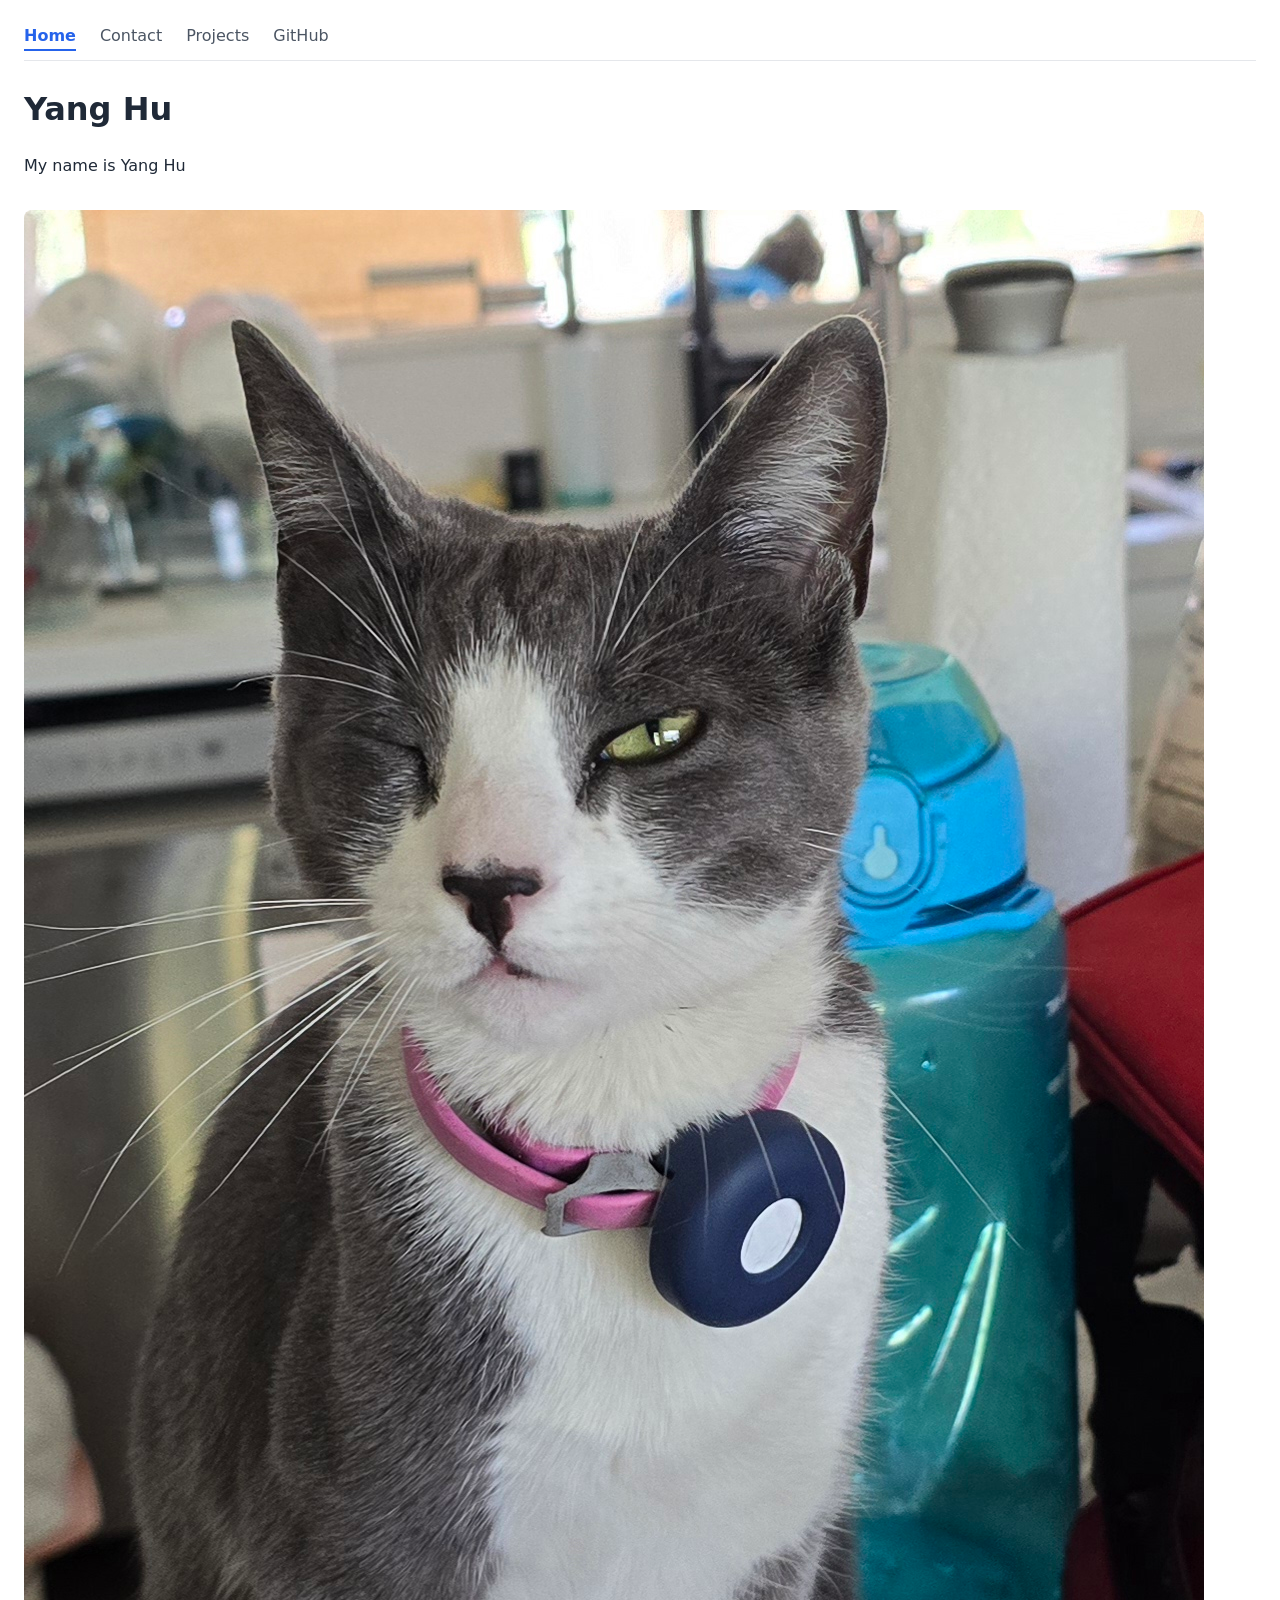
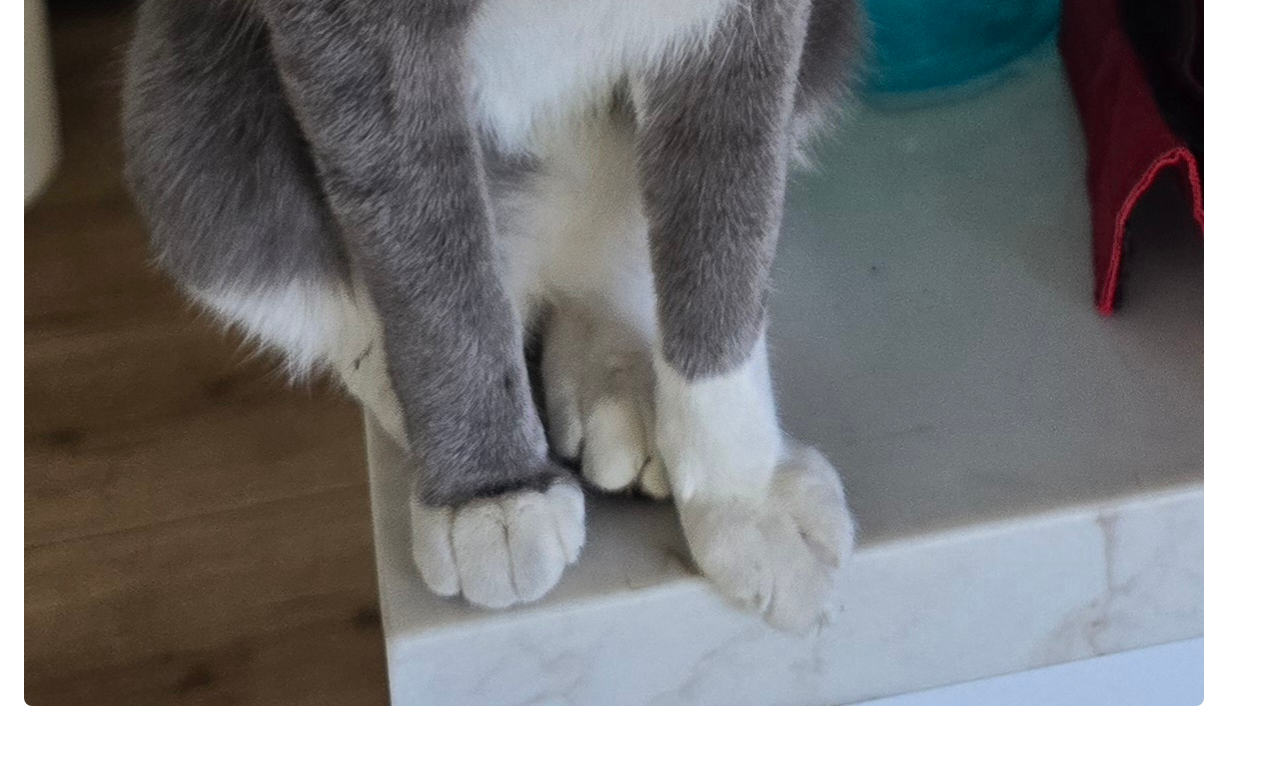
==== index.html @ 9861946e "Update paragraph content in index.html" ====
<!DOCTYPE html>
<html lang="en">
<head>
    <meta charset="UTF-8">
    <meta name="viewport" content="width=device-width, initial-scale=1.0">
    <title>Yang Hu: Personal site and portfolio</title>
    <link rel="stylesheet" href="style.css" type="text/css">
</head>
<body>
    <header>
        <nav class="navbar">
        <ul class="nav-links">
            <li><a href="index.html" class="active">Home</a></li>
            <li><a href="contact/index.html">Contact</a></li>
            <li><a href="projects/index.html">Projects</a></li>
            <li><a href="https://github.com/yhu67852" target="_blank" rel="noreferrer noopener">GitHub</a></li>
        </ul>
    </nav>
    </header>
    <main>
        <h1>Yang Hu</h1>
        <p>My name is Yang Hu</p>
        <img src="images/cat.jpg" alt="Cat winking">
    </main>
</body>
</html>
---- style.css ----
/* Base styles */
body {
  font: 100%/1.5 system-ui;
  margin: 0;
  padding: 0 1.5rem 3rem 1.5rem;
  color: #1f2937;
}

/* Navbar */
nav.navbar {
  margin: 1.5rem 0;
  border-bottom: 1px solid #e5e7eb;
  padding-bottom: 0.75rem;
}

ul.nav-links {
  display: flex;
  gap: 1.5rem;
  list-style: none;
  padding: 0;
  margin: 0;
}

.nav-links a {
  text-decoration: none;
  color: #4b5563;
  font-weight: 500;
  padding: 0.25rem 0;
}

.nav-links a:hover {
  color: #111827;
}

.nav-links a.active {
  color: #2563eb;
  border-bottom: 2px solid #2563eb;
  font-weight: 600;
}

/* Contact Form */
form {
  display: flex;
  flex-direction: column;
  gap: 1.25rem;
  max-width: 480px;
  margin-top: 1.5rem;
}

label {
  display: flex;
  flex-direction: column;
  gap: 0.35rem;
  font-weight: 500;
}

input, textarea {
  font: inherit;
  padding: 0.5rem 0.75rem;
  border: 1px solid #cbd5e1;
  border-radius: 6px;
}

button {
  font: inherit;
  font-weight: 600;
  align-self: flex-start;
  padding: 0.6rem 1.5rem;
  background-color: #2563eb;
  color: white;
  border: none;
  border-radius: 6px;
  cursor: pointer;
}

button:hover {
  background-color: #1d4ed8;
}

/* Resume and Content Sections */
section {
  margin-top: 2rem;
}

section h2 {
  border-bottom: 1.5px solid #e2e8f0;
  padding-bottom: 0.35rem;
  margin-bottom: 1rem;
}

article {
  margin-bottom: 1.25rem;
}

article header h3 {
  margin: 0;
  font-size: 1.15rem;
}

article header p {
  margin: 0.15rem 0 0.5rem 0;
  color: #64748b;
  font-size: 0.95rem;
}

/* Images */
main img {
  max-width: 100%;
  height: auto;
  border-radius: 8px;
  margin-top: 1rem;
}
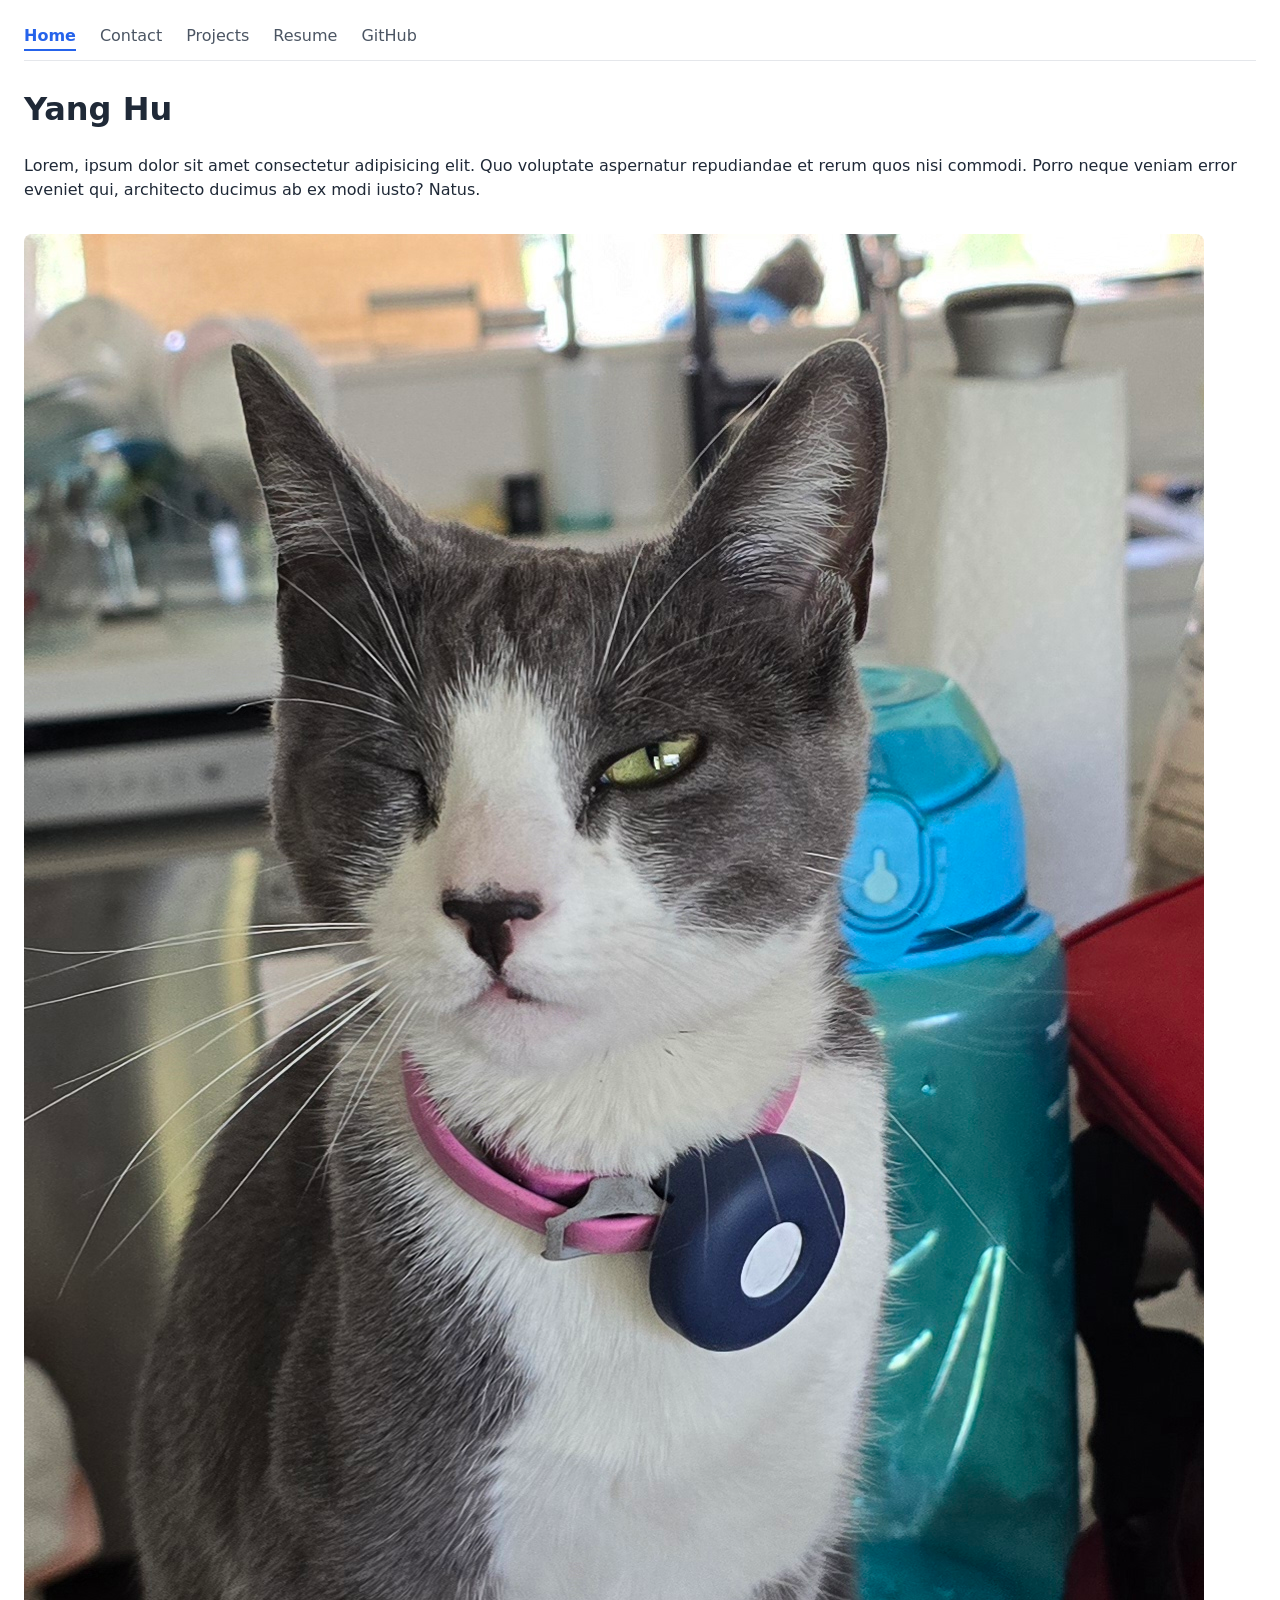
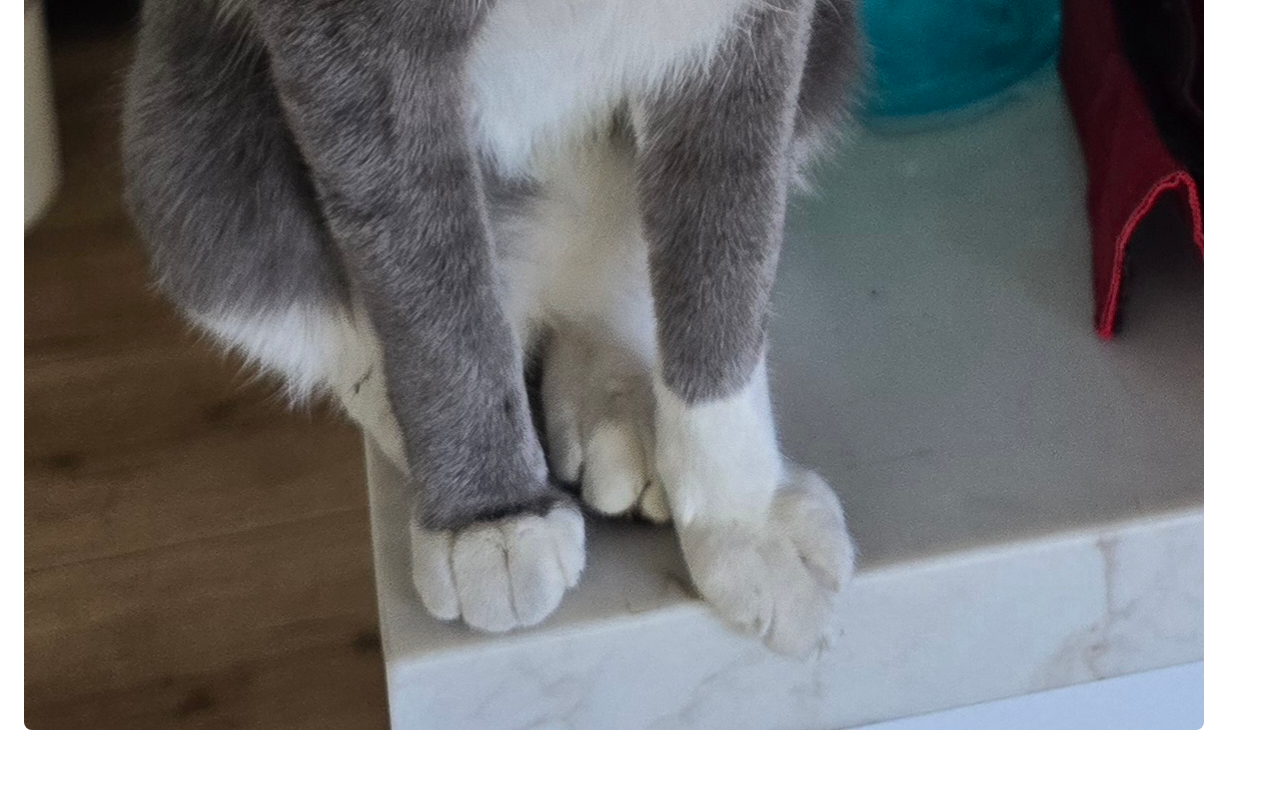
==== commit 7dc4968c: "added nav bar link to resume on home page" ====
--- a/index.html
+++ b/index.html
@@ -13,14 +13,15 @@
             <li><a href="index.html" class="active">Home</a></li>
             <li><a href="contact/index.html">Contact</a></li>
             <li><a href="projects/index.html">Projects</a></li>
+            <li><a href="resume/index.html">Resume</a></li>
             <li><a href="https://github.com/yhu67852" target="_blank" rel="noreferrer noopener">GitHub</a></li>
         </ul>
     </nav>
     </header>
     <main>
         <h1>Yang Hu</h1>
-        <p>My name is Yang Hu</p>
+        <p>Lorem, ipsum dolor sit amet consectetur adipisicing elit. Quo voluptate aspernatur repudiandae et rerum quos nisi commodi. Porro neque veniam error eveniet qui, architecto ducimus ab ex modi iusto? Natus.</p>
         <img src="images/cat.jpg" alt="Cat winking">
     </main>
 </body>
-</html>
+</html>
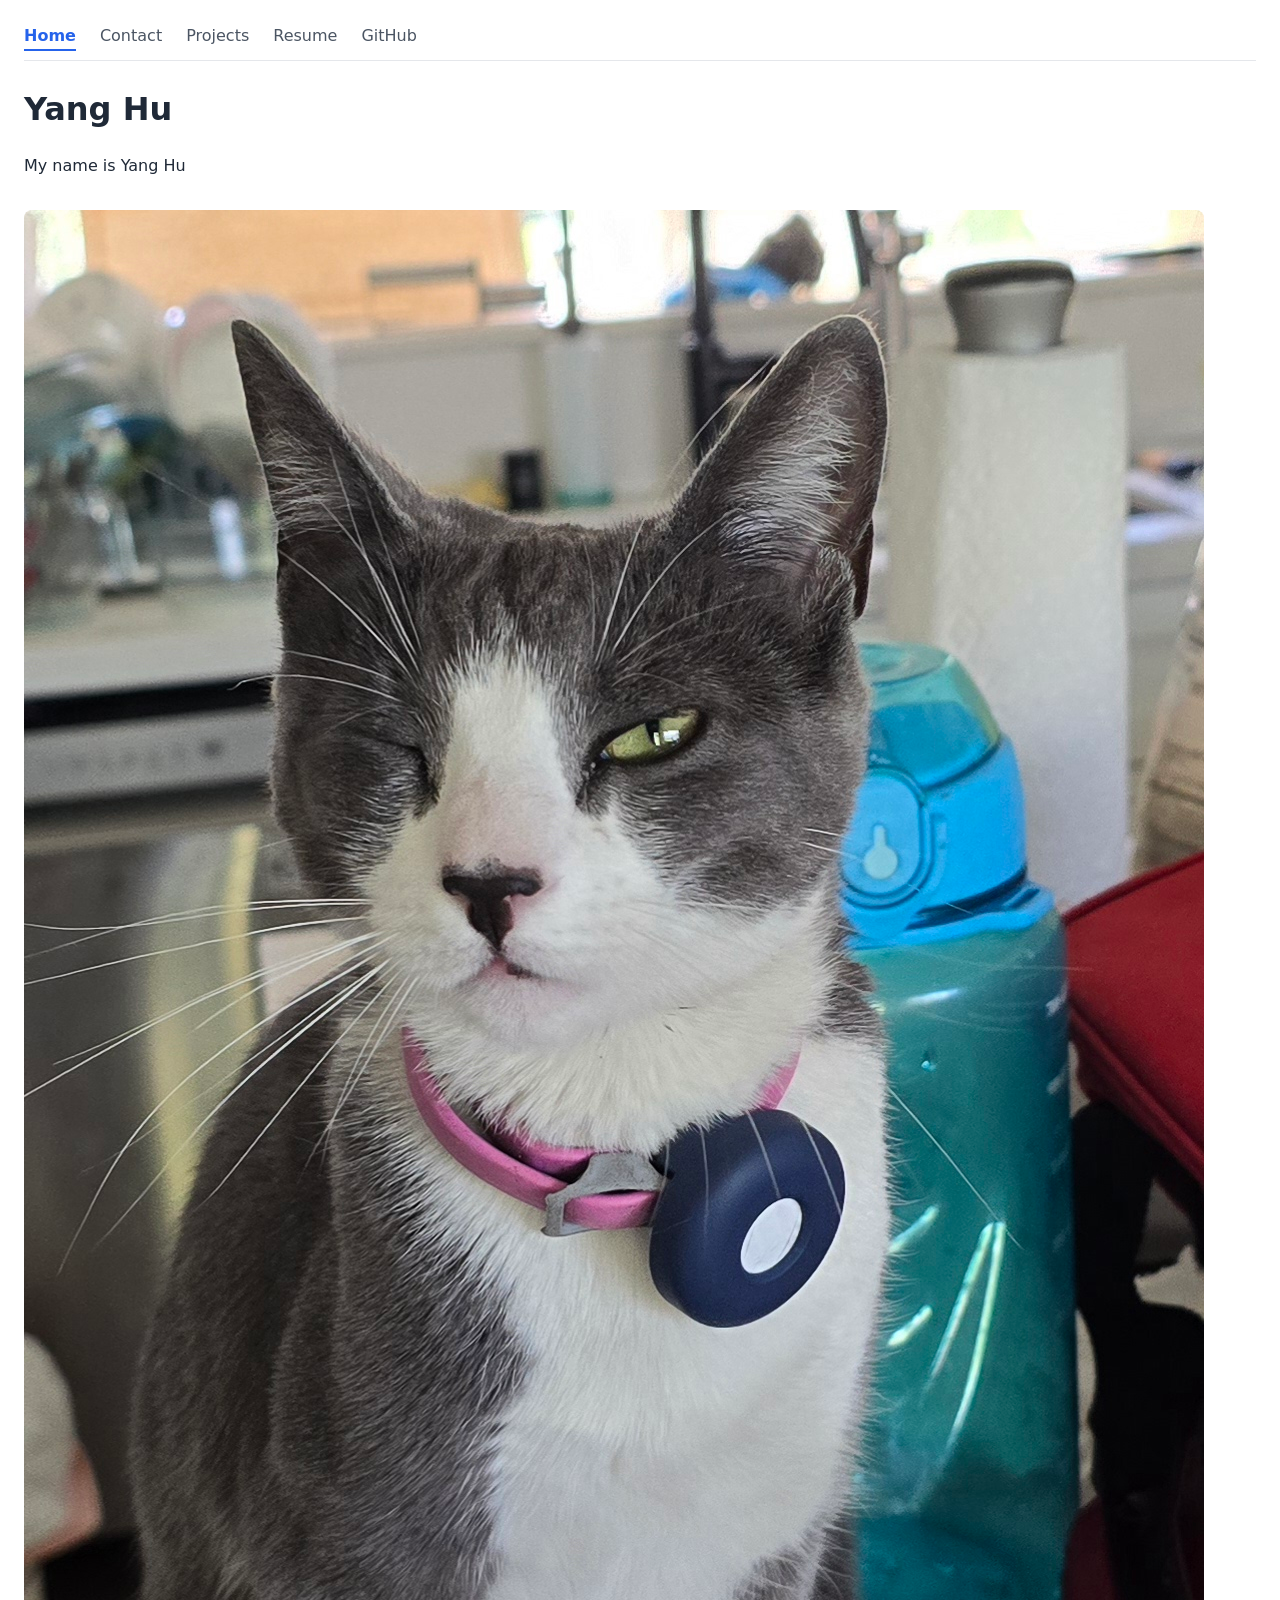
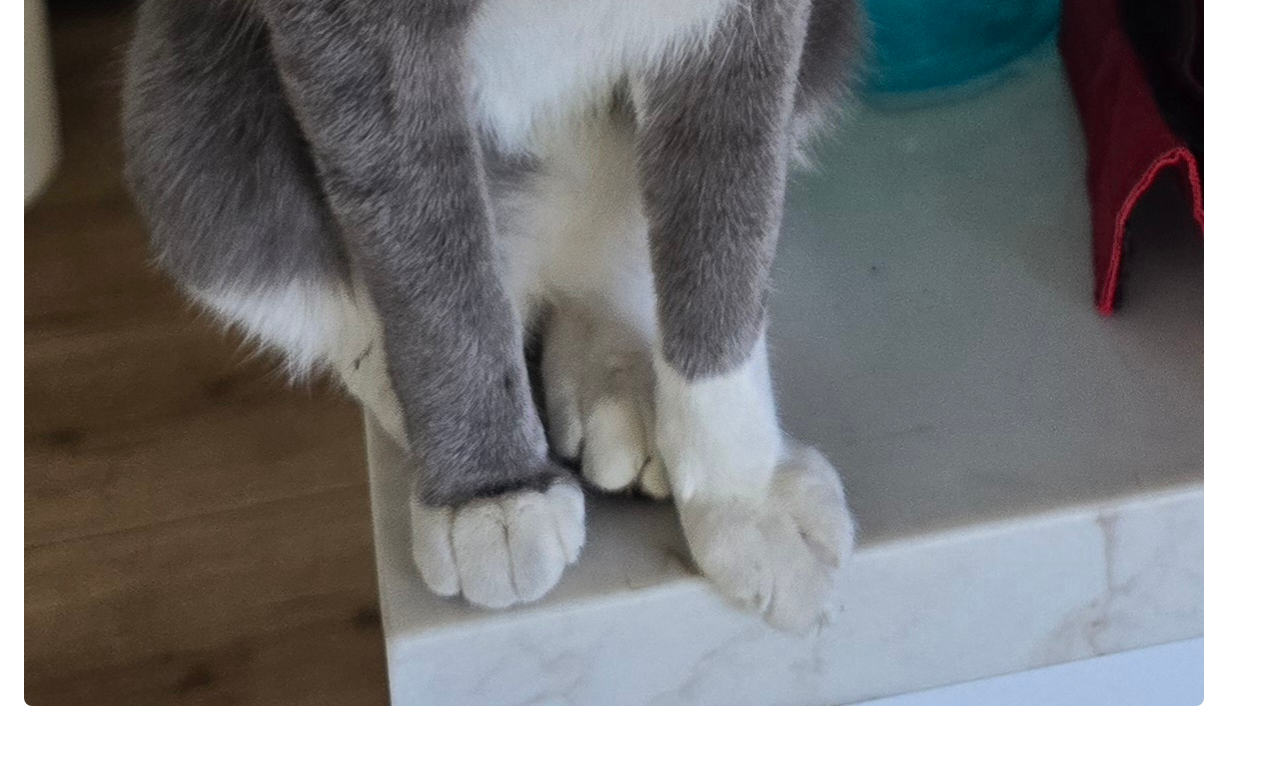
==== commit 481e5a5b: "Merge branch 'main' of https://github.com/yhu67852/portfolio" ====
--- a/index.html
+++ b/index.html
@@ -20,8 +20,8 @@
     </header>
     <main>
         <h1>Yang Hu</h1>
-        <p>Lorem, ipsum dolor sit amet consectetur adipisicing elit. Quo voluptate aspernatur repudiandae et rerum quos nisi commodi. Porro neque veniam error eveniet qui, architecto ducimus ab ex modi iusto? Natus.</p>
+        <p>My name is Yang Hu</p>
         <img src="images/cat.jpg" alt="Cat winking">
     </main>
 </body>
-</html>+</html>
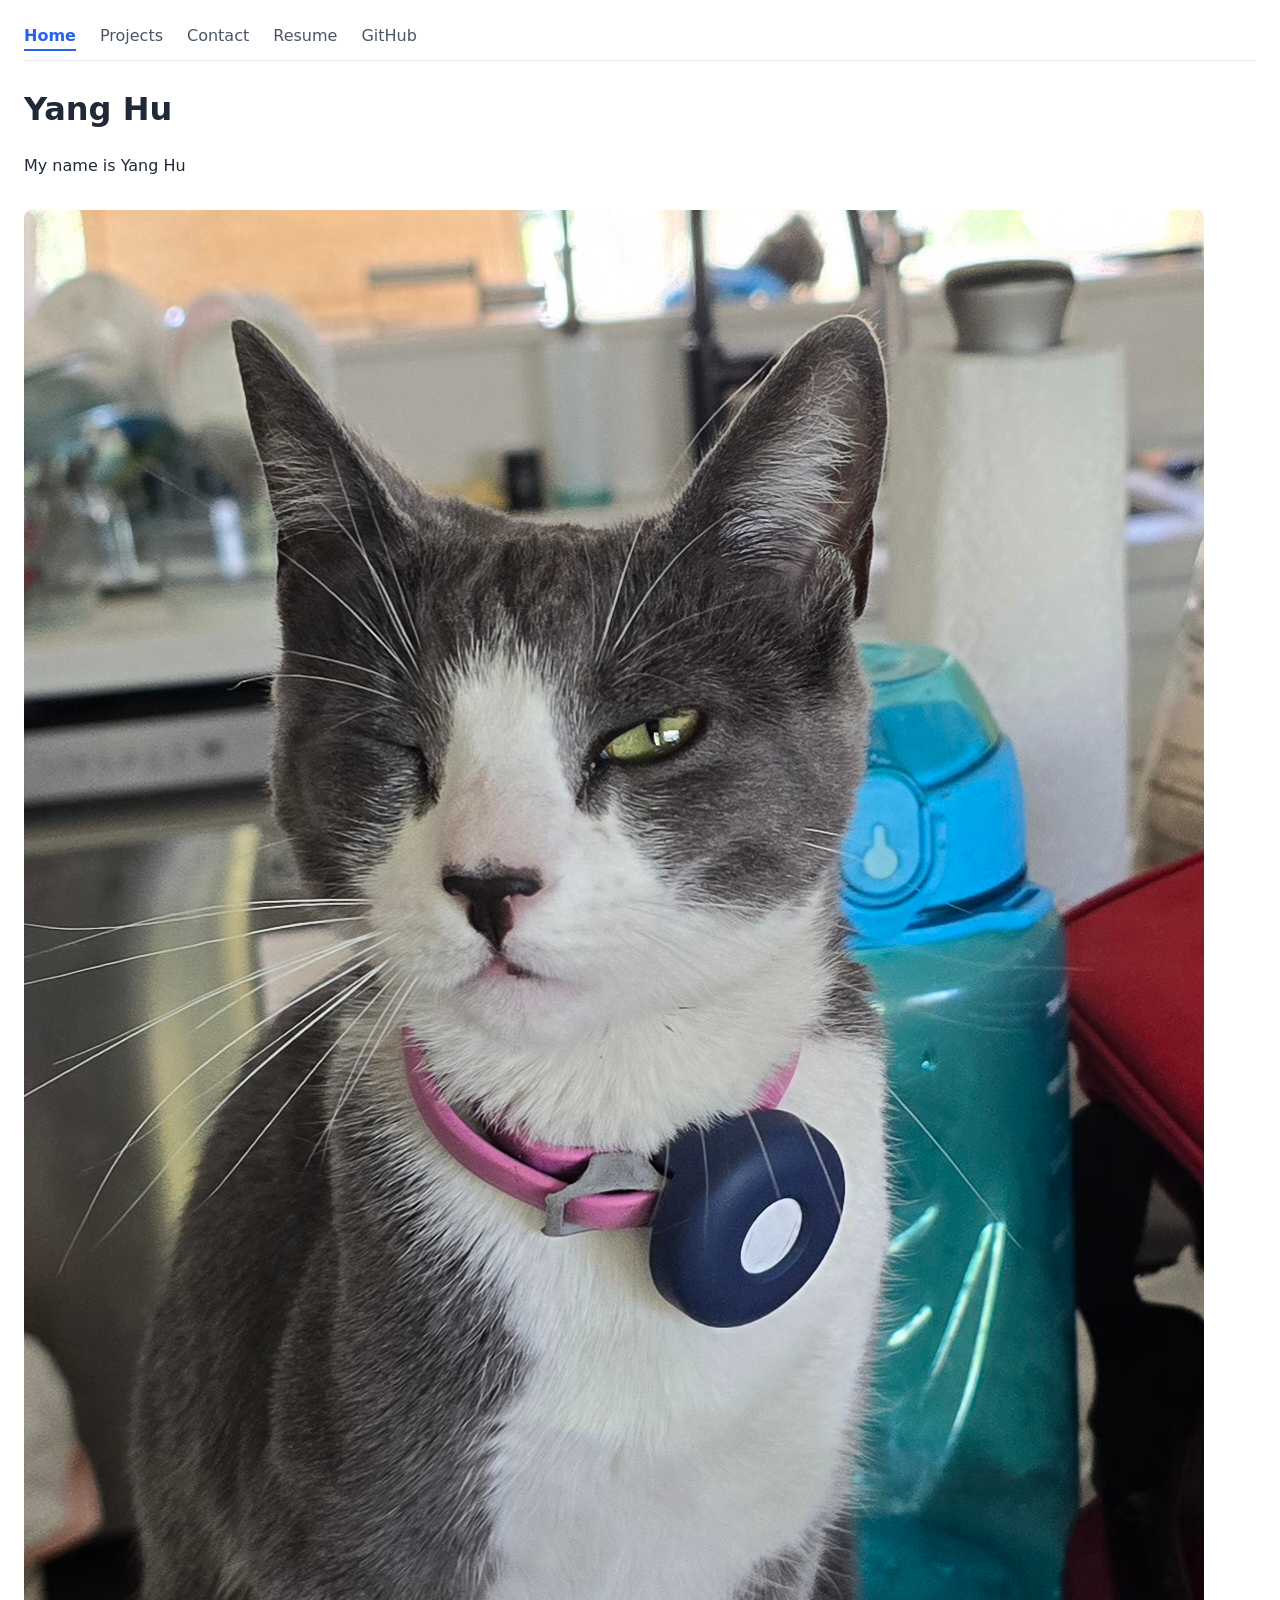
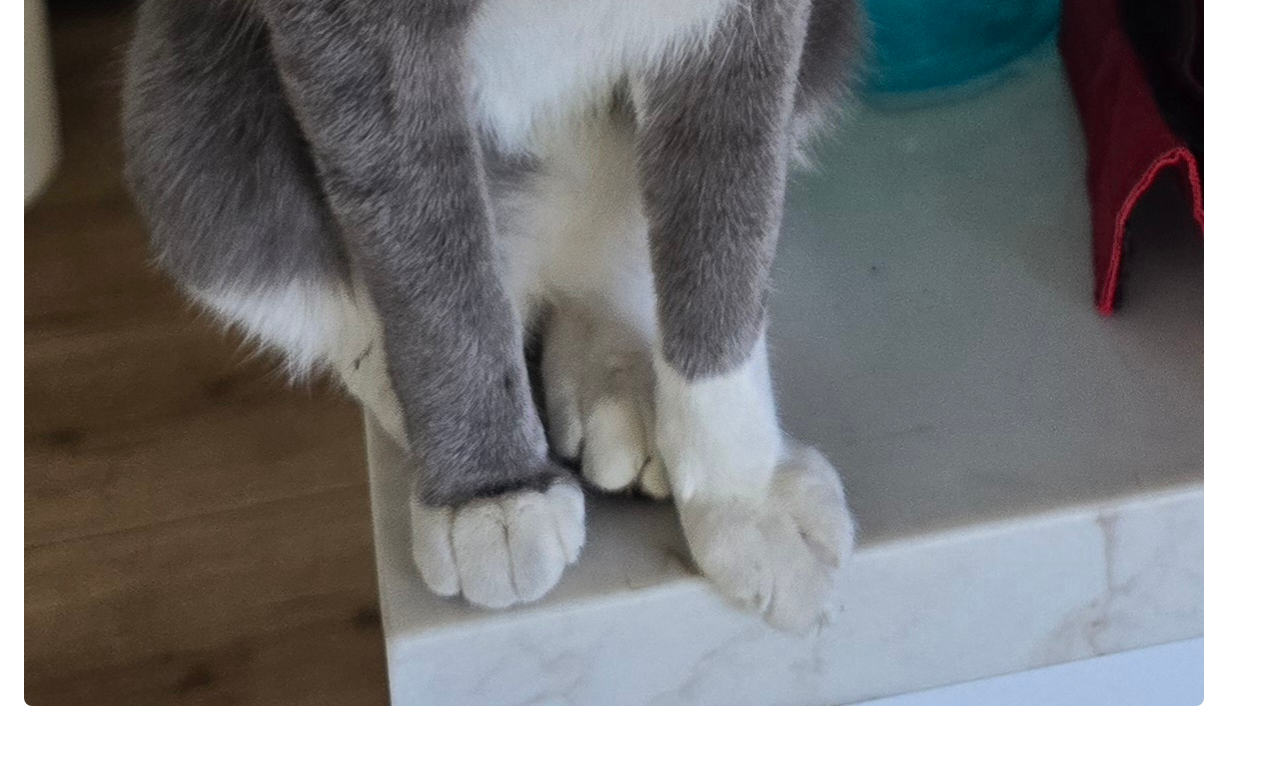
==== commit 64bfc408: "reordered nav bar on home page" ====
--- a/index.html
+++ b/index.html
@@ -11,8 +11,8 @@
         <nav class="navbar">
         <ul class="nav-links">
             <li><a href="index.html" class="active">Home</a></li>
+            <li><a href="projects/index.html">Projects</a></li>
             <li><a href="contact/index.html">Contact</a></li>
-            <li><a href="projects/index.html">Projects</a></li>
             <li><a href="resume/index.html">Resume</a></li>
             <li><a href="https://github.com/yhu67852" target="_blank" rel="noreferrer noopener">GitHub</a></li>
         </ul>
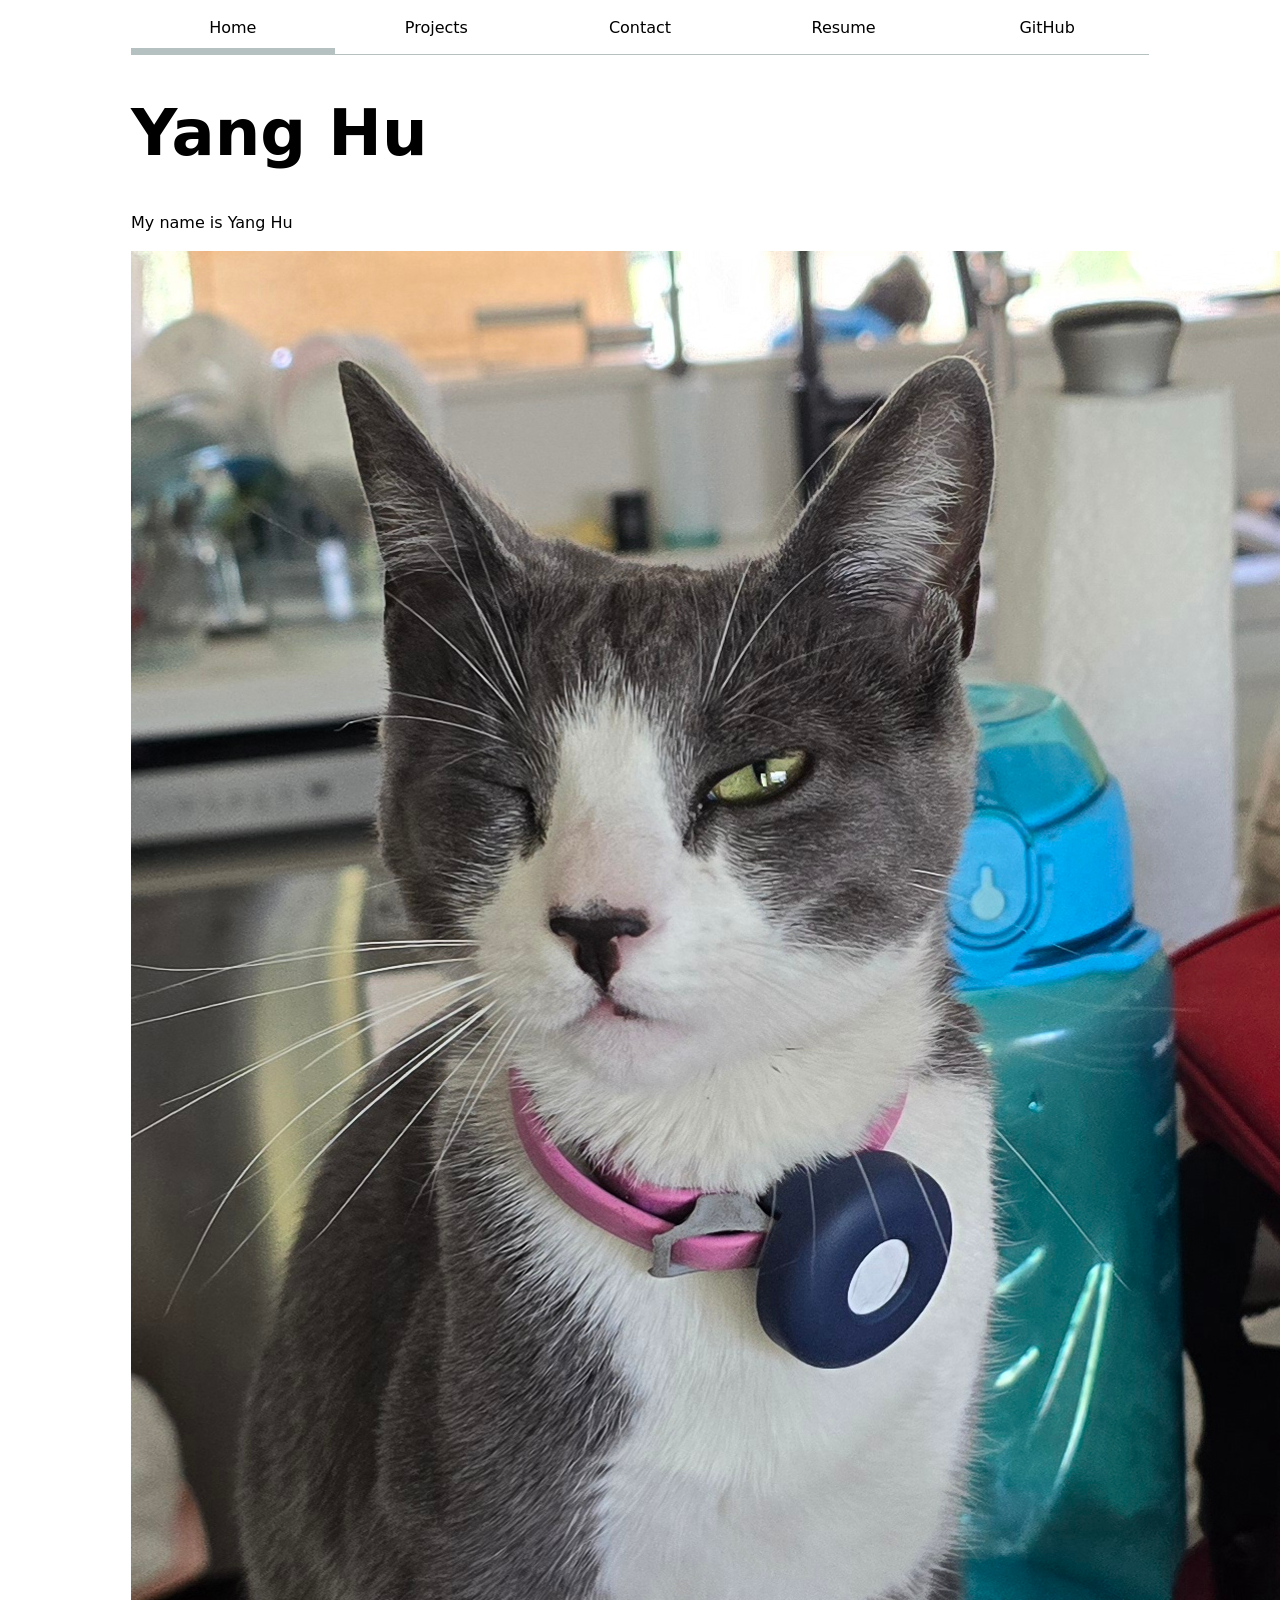
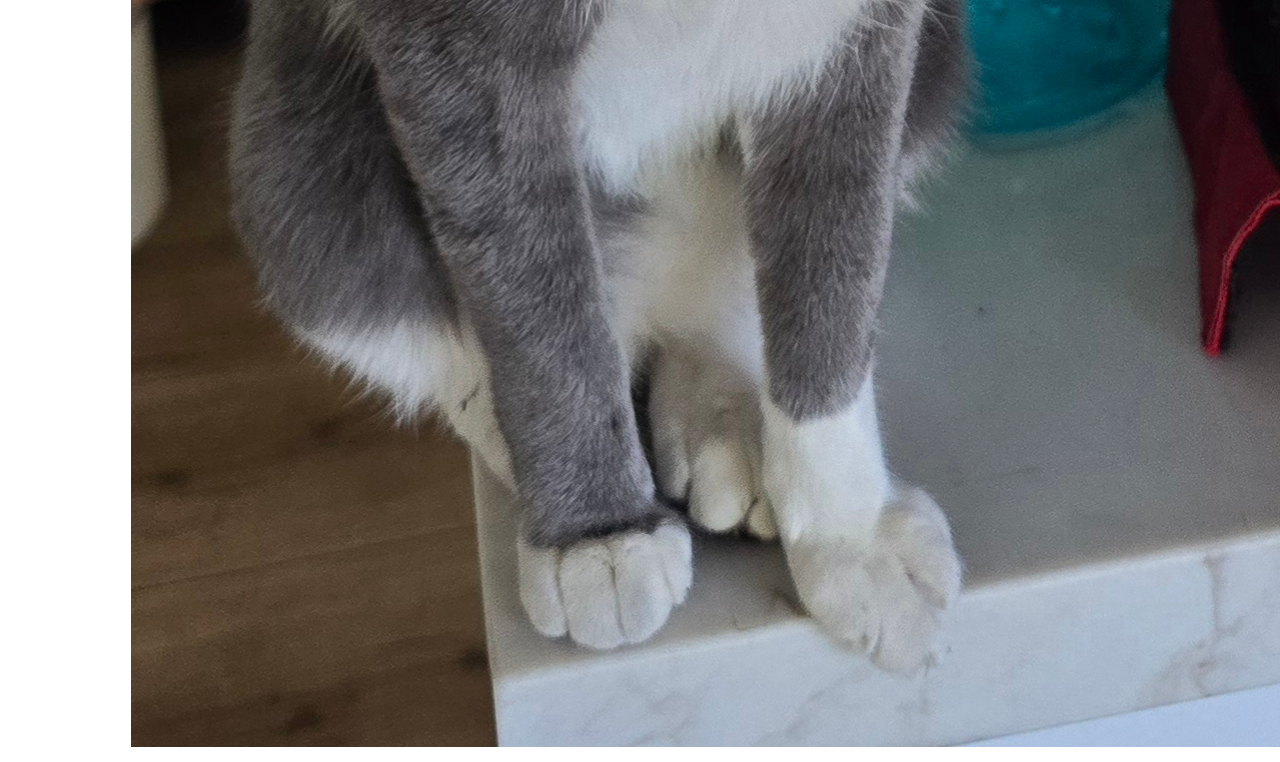
==== commit d134a9cd: "lab2" ====
--- a/index.html
+++ b/index.html
@@ -10,7 +10,7 @@
     <header>
         <nav class="navbar">
         <ul class="nav-links">
-            <li><a href="index.html" class="active">Home</a></li>
+            <li><a href="index.html" class="current">Home</a></li>
             <li><a href="projects/index.html">Projects</a></li>
             <li><a href="contact/index.html">Contact</a></li>
             <li><a href="resume/index.html">Resume</a></li>
--- a/style.css
+++ b/style.css
@@ -1,112 +1,100 @@
-/* Base styles */
+:root {
+  --color-accent: oklch(65% 50% 0);
+  accent-color: var(--color-accent);
+}
+
 body {
   font: 100%/1.5 system-ui;
-  margin: 0;
-  padding: 0 1.5rem 3rem 1.5rem;
-  color: #1f2937;
+  max-width: 100ch;
+  margin-inline: max(1em, (100% - 100ch) / 2);
+  padding: 0;
 }
 
-/* Navbar */
-nav.navbar {
-  margin: 1.5rem 0;
-  border-bottom: 1px solid #e5e7eb;
-  padding-bottom: 0.75rem;
+h1, h2, h3, h4, h5, h6 {
+  line-height: 1.1;
+  text-wrap: balance;
 }
 
-ul.nav-links {
+h1 {
+  font-size: 400%;
+}
+
+nav {
   display: flex;
-  gap: 1.5rem;
-  list-style: none;
-  padding: 0;
+  margin-bottom: 2em;
+  border-bottom: 1px solid oklch(80% 3% 200);
+}
+
+nav ul,
+nav li {
+  display: contents;
+}
+
+nav a {
+  flex: 1;
+  text-decoration: none;
+  color: inherit;
+  text-align: center;
+  padding: 0.5em;
+  border-bottom: 0.4em solid transparent;
+  transition: border-color 0.2s, background-color 0.2s;
+}
+
+nav a.current {
+  border-bottom-color: oklch(80% 3% 200);
+  padding-bottom: 0.1em; 
+}
+
+nav a:hover {
+  border-bottom-color: var(--color-accent);
+  background-color: oklch(from var(--color-accent) 95% 5% h);
+}
+
+form {
+  display: grid;
+  grid-template-columns: auto 1fr;
+  gap: 1em;
+}
+
+input,
+textarea,
+button {
+  font: inherit;
+}
+
+form label {
+  display: grid;
+  grid-template-columns: subgrid;
+  grid-column: 1 / -1;
+  align-items: center;
+  gap: 1em;
+}
+
+form button {
+  grid-column: 1 / -1;
+  padding: 0.5em 1em;
+  cursor: pointer;
+}
+
+.projects {
+  display: grid;
+  grid-template-columns: repeat(auto-fill, minmax(15em, 1fr));
+  gap: 1em;
+}
+
+.projects article {
+  display: grid;
+  grid-template-rows: subgrid;
+  grid-row: span 3;
+  gap: 1em;
+}
+
+.projects article h2 {
   margin: 0;
 }
 
-.nav-links a {
-  text-decoration: none;
-  color: #4b5563;
-  font-weight: 500;
-  padding: 0.25rem 0;
-}
-
-.nav-links a:hover {
-  color: #111827;
-}
-
-.nav-links a.active {
-  color: #2563eb;
-  border-bottom: 2px solid #2563eb;
-  font-weight: 600;
-}
-
-/* Contact Form */
-form {
-  display: flex;
-  flex-direction: column;
-  gap: 1.25rem;
-  max-width: 480px;
-  margin-top: 1.5rem;
-}
-
-label {
-  display: flex;
-  flex-direction: column;
-  gap: 0.35rem;
-  font-weight: 500;
-}
-
-input, textarea {
-  font: inherit;
-  padding: 0.5rem 0.75rem;
-  border: 1px solid #cbd5e1;
-  border-radius: 6px;
-}
-
-button {
-  font: inherit;
-  font-weight: 600;
-  align-self: flex-start;
-  padding: 0.6rem 1.5rem;
-  background-color: #2563eb;
-  color: white;
-  border: none;
-  border-radius: 6px;
-  cursor: pointer;
-}
-
-button:hover {
-  background-color: #1d4ed8;
-}
-
-/* Resume and Content Sections */
-section {
-  margin-top: 2rem;
-}
-
-section h2 {
-  border-bottom: 1.5px solid #e2e8f0;
-  padding-bottom: 0.35rem;
-  margin-bottom: 1rem;
-}
-
-article {
-  margin-bottom: 1.25rem;
-}
-
-article header h3 {
-  margin: 0;
-  font-size: 1.15rem;
-}
-
-article header p {
-  margin: 0.15rem 0 0.5rem 0;
-  color: #64748b;
-  font-size: 0.95rem;
-}
-
-/* Images */
-main img {
-  max-width: 100%;
+.projects article img {
+  width: 100%;
   height: auto;
-  border-radius: 8px;
-  margin-top: 1rem;
+  display: block;
 }
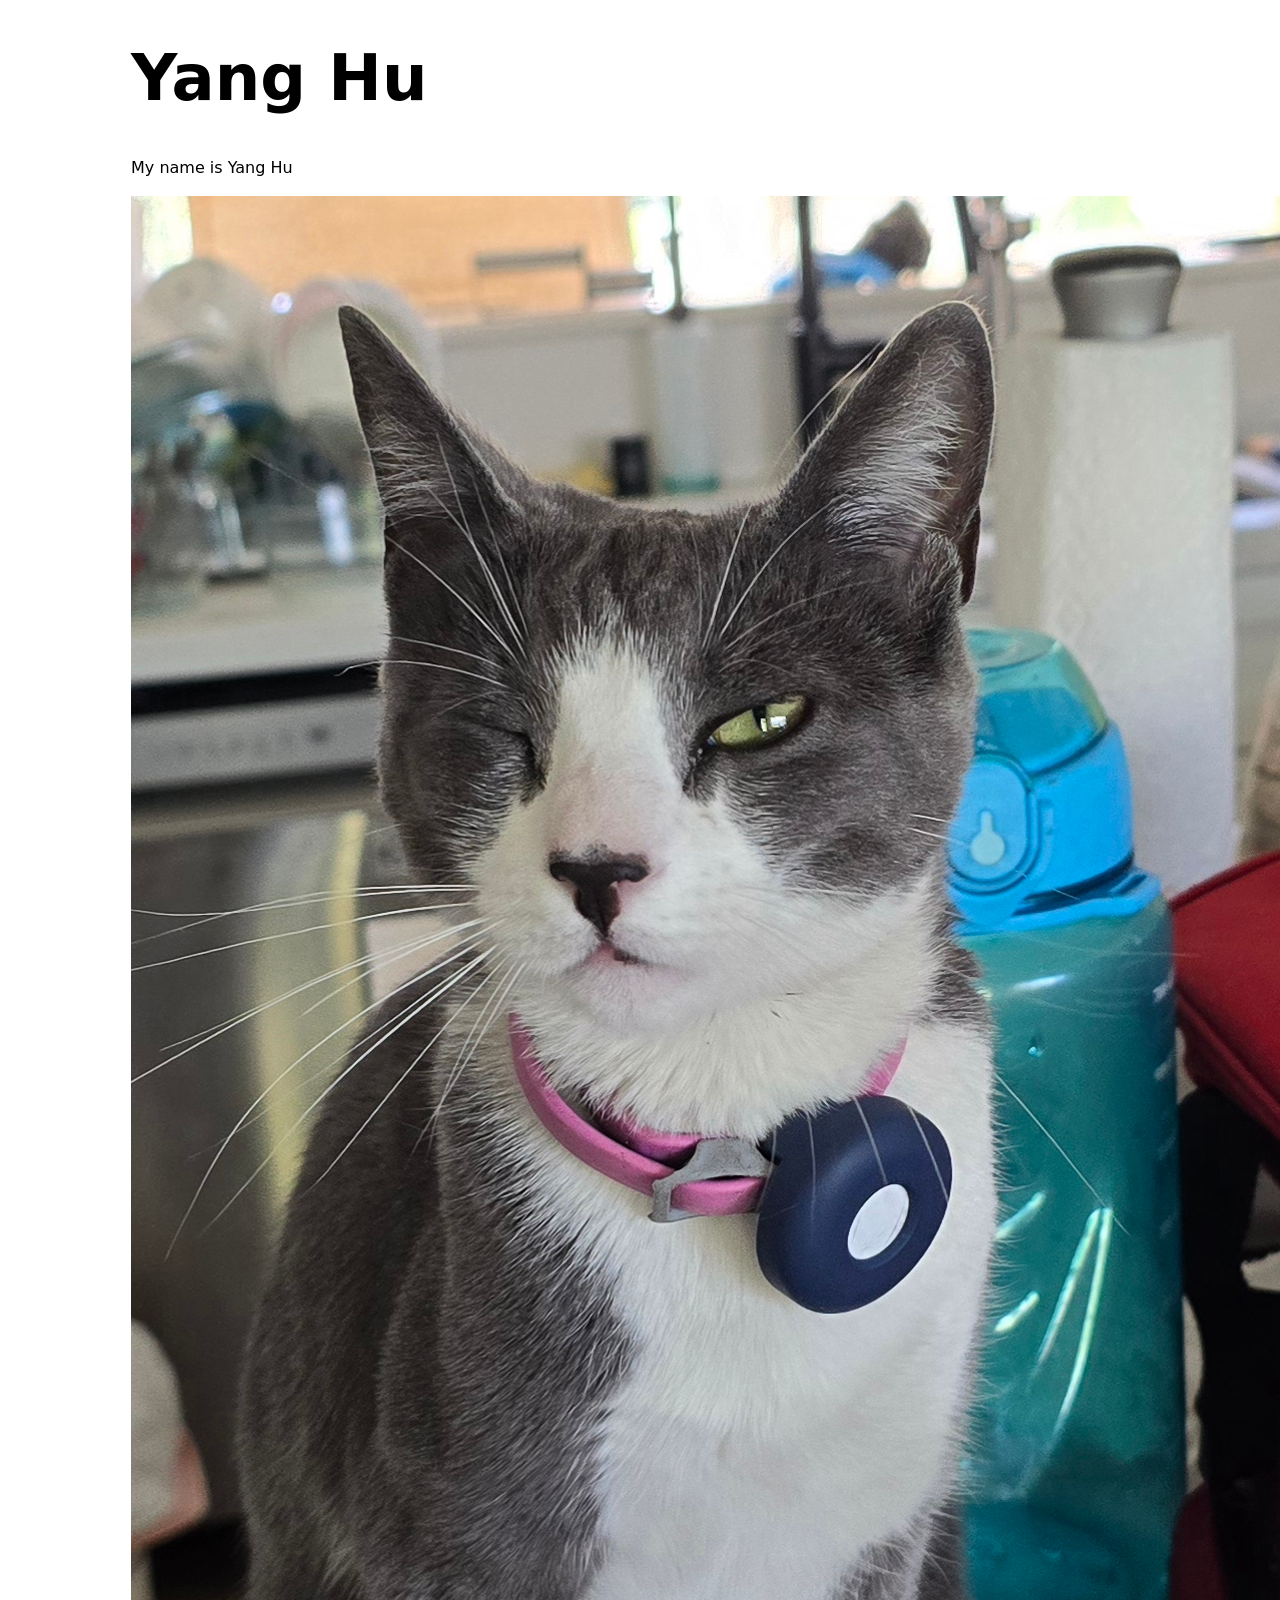
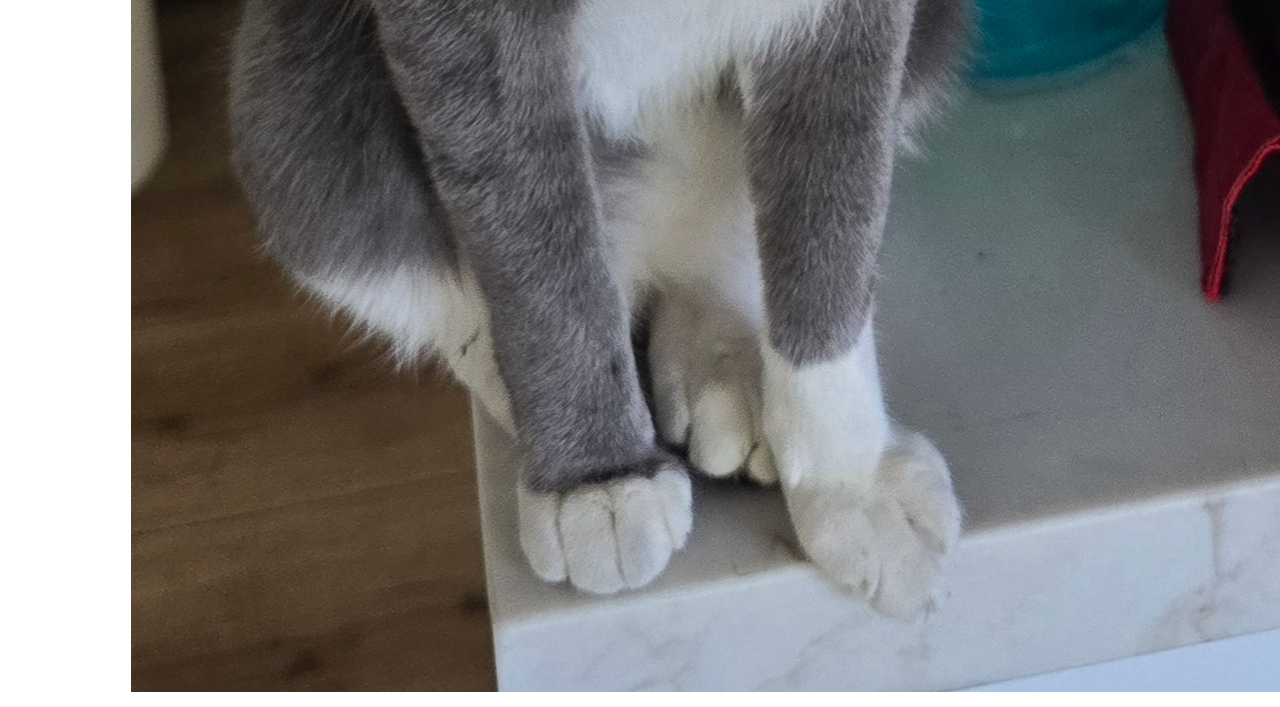
==== commit ab5eb7ad: "lab3" ====
--- a/index.html
+++ b/index.html
@@ -5,19 +5,9 @@
     <meta name="viewport" content="width=device-width, initial-scale=1.0">
     <title>Yang Hu: Personal site and portfolio</title>
     <link rel="stylesheet" href="style.css" type="text/css">
+    <script type="moddule" src="global.js"></script>
 </head>
 <body>
-    <header>
-        <nav class="navbar">
-        <ul class="nav-links">
-            <li><a href="index.html" class="current">Home</a></li>
-            <li><a href="projects/index.html">Projects</a></li>
-            <li><a href="contact/index.html">Contact</a></li>
-            <li><a href="resume/index.html">Resume</a></li>
-            <li><a href="https://github.com/yhu67852" target="_blank" rel="noreferrer noopener">GitHub</a></li>
-        </ul>
-    </nav>
-    </header>
     <main>
         <h1>Yang Hu</h1>
         <p>My name is Yang Hu</p>
--- a/style.css
+++ b/style.css
@@ -97,4 +97,39 @@
   width: 100%;
   height: auto;
   display: block;
+}
+
+html {
+  color-scheme: light dark;
+}
+
+nav {
+  --border-color: oklch(50% 10% 200 / 40%);
+  display: flex;
+  margin-bottom: 2em;
+  border-bottom: 1px solid var(--border-color);
+}
+
+nav a.current {
+  border-bottom-color: var(--border-color);
+}
+
+nav a:hover {
+  border-bottom-color: var(--color-accent);
+  background-color: color-mix(in oklch, var(--color-accent), canvas 85%);
+}
+
+.color-scheme {
+  position: absolute;
+  top: 1rem;
+  right: 1rem;
+  font-size: 80%;
+  font-family: inherit;
+}
+
+input,
+textarea,
+button,
+select {
+  font: inherit;
 }
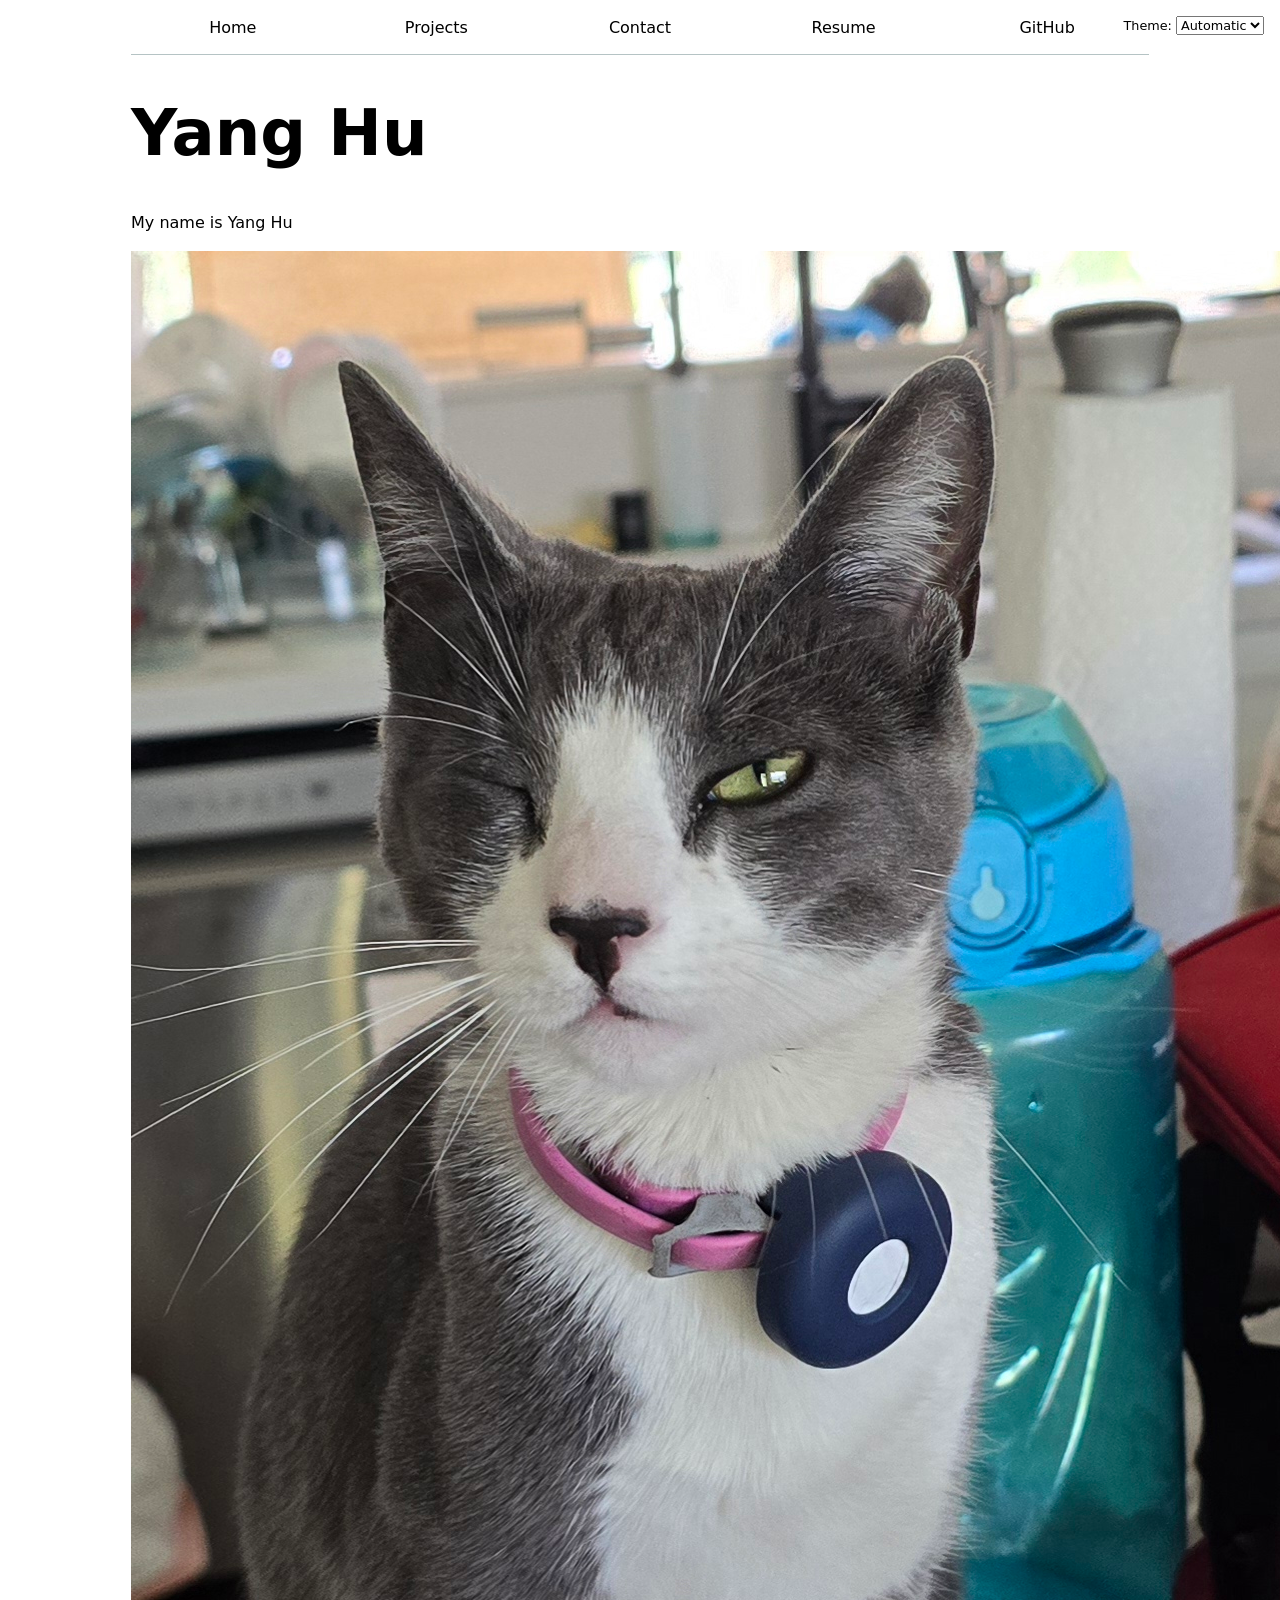
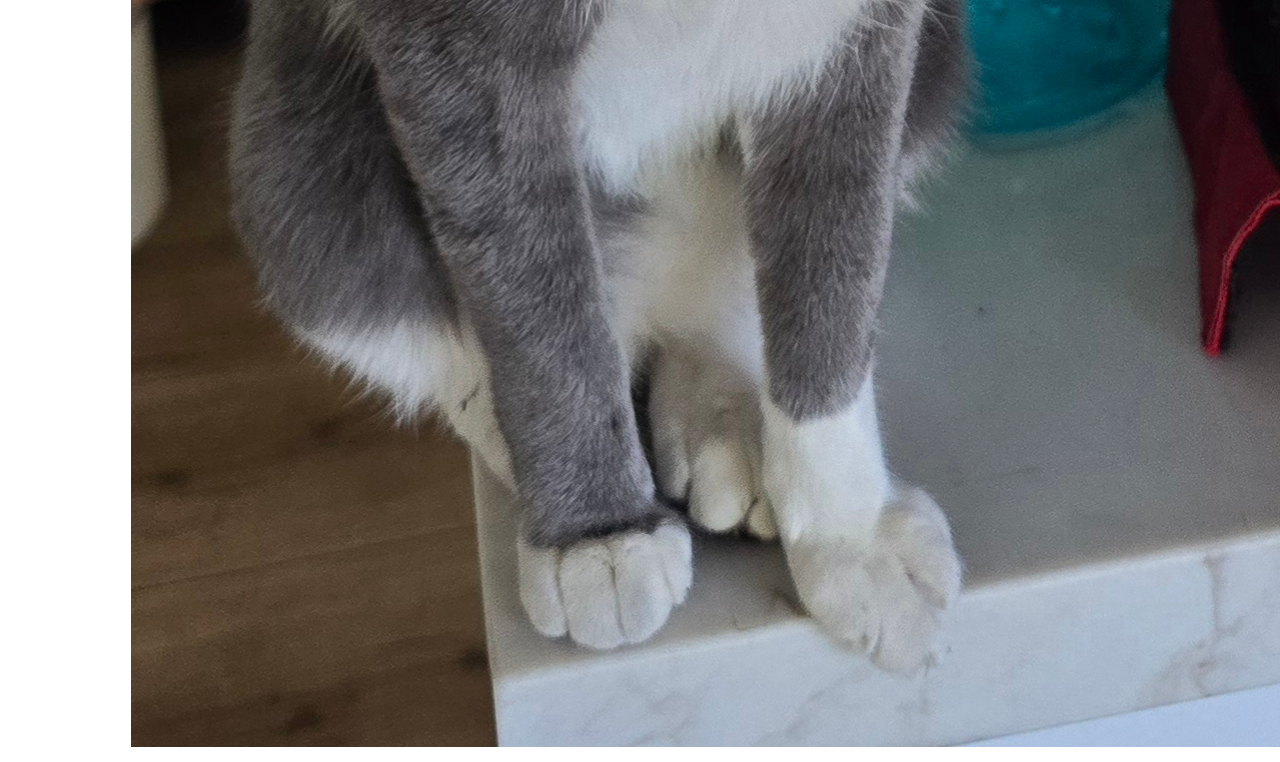
==== commit b0130f71: "updated index.html" ====
--- a/index.html
+++ b/index.html
@@ -5,7 +5,7 @@
     <meta name="viewport" content="width=device-width, initial-scale=1.0">
     <title>Yang Hu: Personal site and portfolio</title>
     <link rel="stylesheet" href="style.css" type="text/css">
-    <script type="moddule" src="global.js"></script>
+    <script type="module" src="global.js"></script>
 </head>
 <body>
     <main>
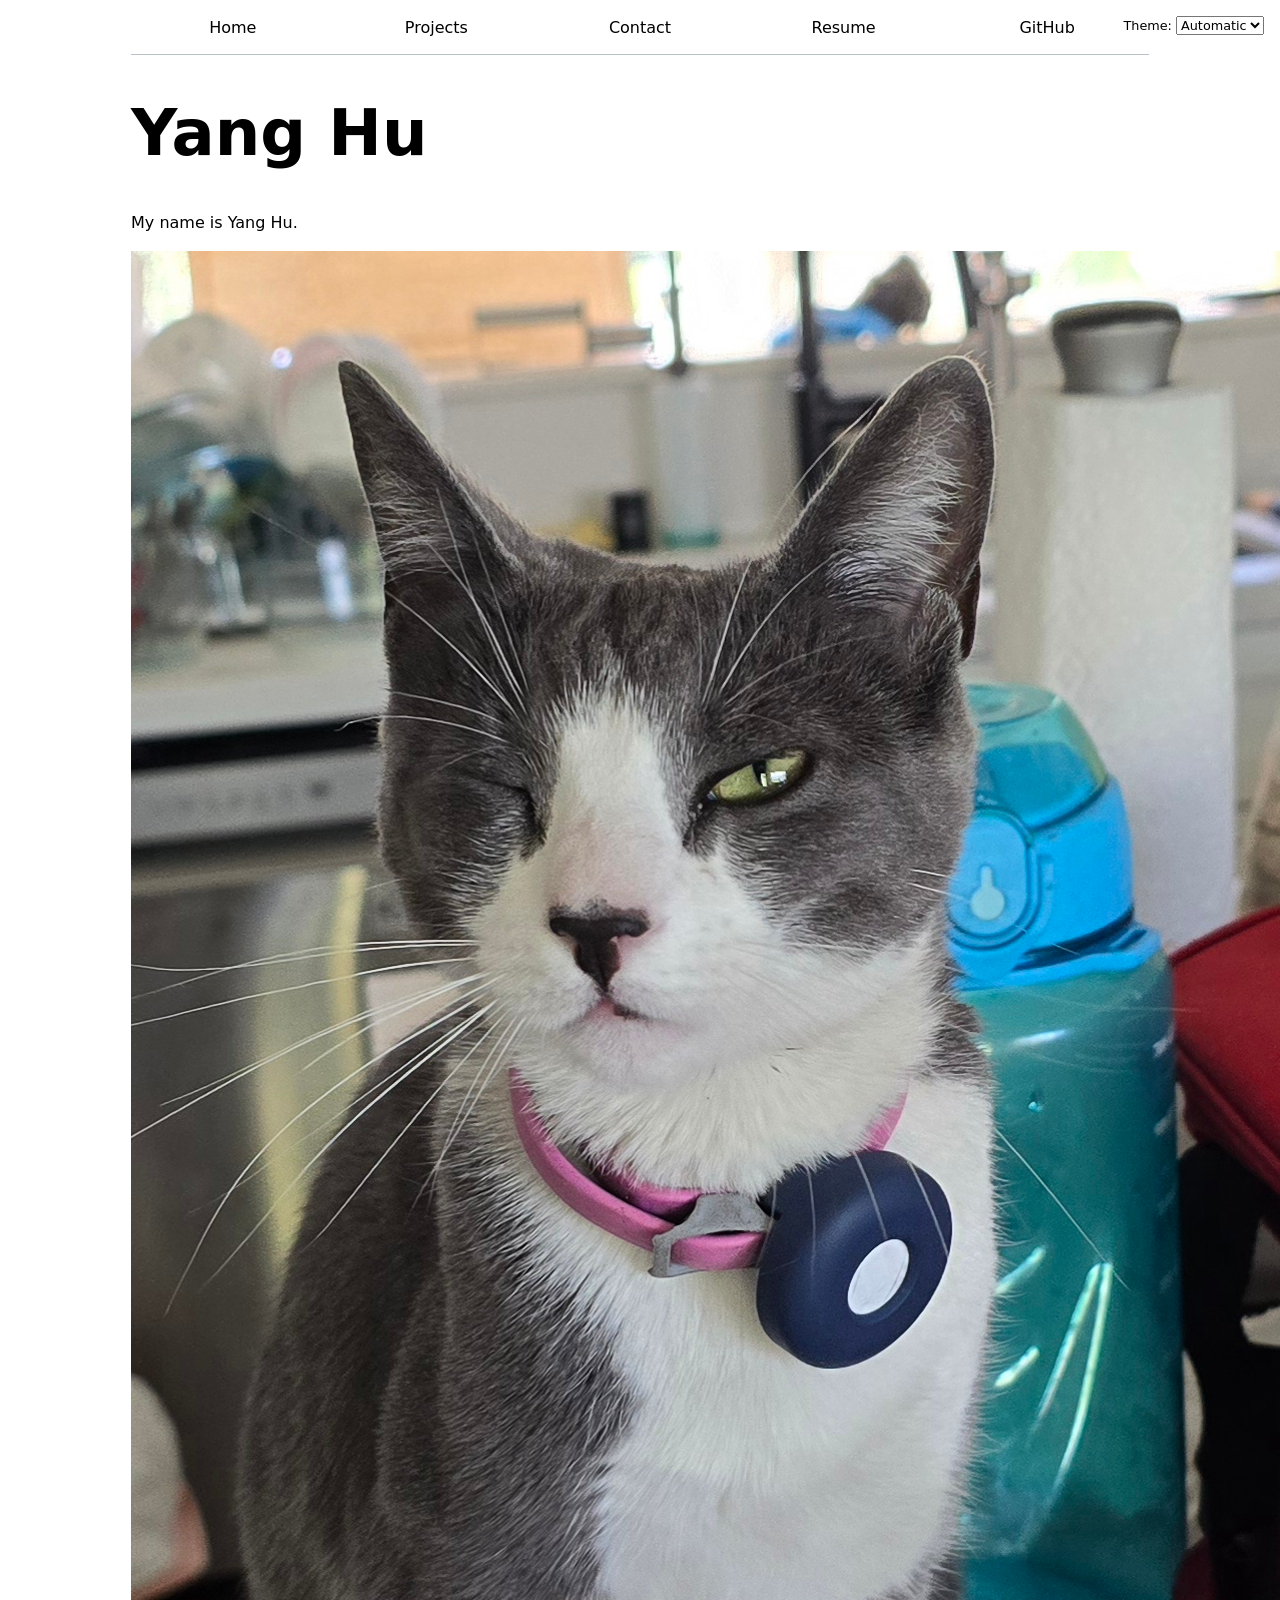
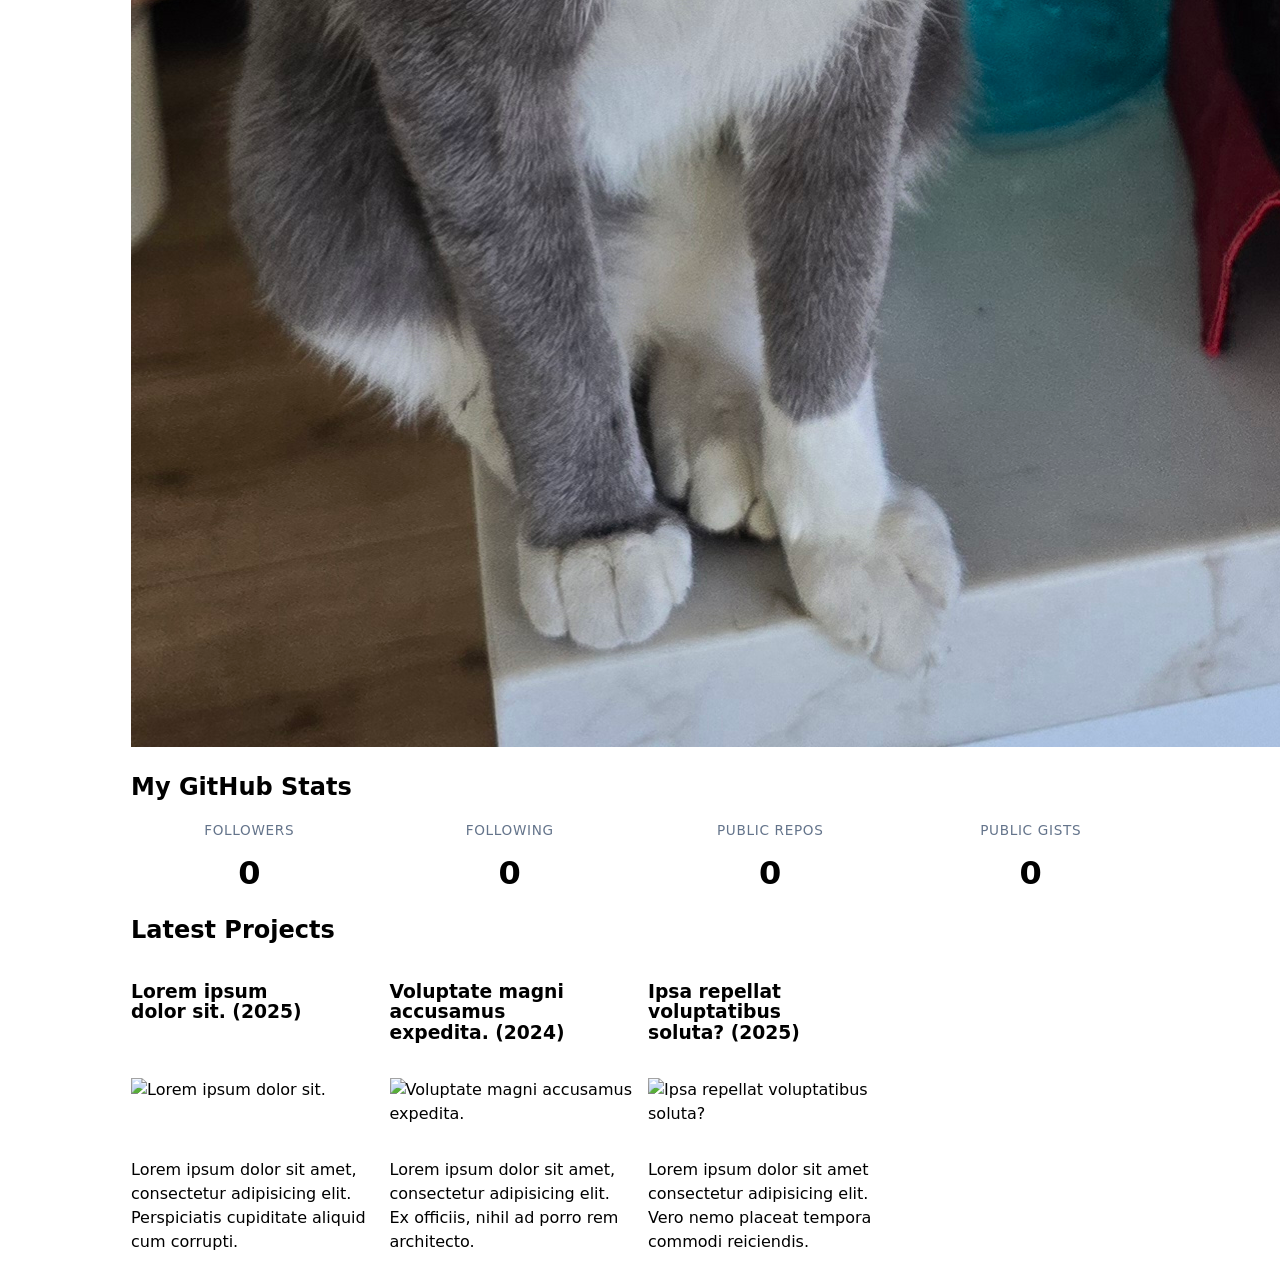
==== commit d4b794ec: "lab 4" ====
--- a/index.html
+++ b/index.html
@@ -6,12 +6,20 @@
     <title>Yang Hu: Personal site and portfolio</title>
     <link rel="stylesheet" href="style.css" type="text/css">
     <script type="module" src="global.js"></script>
+    <script type="module" src="index.js"></script>
 </head>
 <body>
     <main>
         <h1>Yang Hu</h1>
-        <p>My name is Yang Hu</p>
+        <p>My name is Yang Hu.</p>
         <img src="images/cat.jpg" alt="Cat winking">
+
+        <div id="profile-stats"></div>
+        
+        <section>
+            <h2>Latest Projects</h2>
+            <div class="projects"></div>
+        </section>
     </main>
 </body>
-</html>
+</html>
--- a/style.css
+++ b/style.css
@@ -1,6 +1,10 @@
 :root {
   --color-accent: oklch(65% 50% 0);
   accent-color: var(--color-accent);
+}
+
+html {
+  color-scheme: light dark;
 }
 
 body {
@@ -20,9 +24,10 @@
 }
 
 nav {
+  --border-color: oklch(50% 10% 200 / 40%);
   display: flex;
   margin-bottom: 2em;
-  border-bottom: 1px solid oklch(80% 3% 200);
+  border-bottom: 1px solid var(--border-color);
 }
 
 nav ul,
@@ -41,13 +46,21 @@
 }
 
 nav a.current {
-  border-bottom-color: oklch(80% 3% 200);
-  padding-bottom: 0.1em; 
+  border-bottom-color: var(--border-color);
+  padding-bottom: 0.1em;
 }
 
 nav a:hover {
   border-bottom-color: var(--color-accent);
-  background-color: oklch(from var(--color-accent) 95% 5% h);
+  background-color: color-mix(in oklch, var(--color-accent), canvas 85%);
+}
+
+.color-scheme {
+  position: absolute;
+  top: 1rem;
+  right: 1rem;
+  font-size: 80%;
+  font-family: inherit;
 }
 
 form {
@@ -58,7 +71,8 @@
 
 input,
 textarea,
-button {
+button,
+select {
   font: inherit;
 }
 
@@ -99,37 +113,25 @@
   display: block;
 }
 
-html {
-  color-scheme: light dark;
+#profile-stats dl {
+  display: grid;
+  grid-template-columns: repeat(4, 1fr);
+  gap: 0.5rem 1.5rem;
+  text-align: center;
+  margin-top: 1rem;
 }
 
-nav {
-  --border-color: oklch(50% 10% 200 / 40%);
-  display: flex;
-  margin-bottom: 2em;
-  border-bottom: 1px solid var(--border-color);
+#profile-stats dt {
+  grid-row: 1;
+  font-size: 0.85rem;
+  color: #64748b;
+  text-transform: uppercase;
+  letter-spacing: 0.05em;
 }
 
-nav a.current {
-  border-bottom-color: var(--border-color);
-}
-
-nav a:hover {
-  border-bottom-color: var(--color-accent);
-  background-color: color-mix(in oklch, var(--color-accent), canvas 85%);
-}
-
-.color-scheme {
-  position: absolute;
-  top: 1rem;
-  right: 1rem;
-  font-size: 80%;
-  font-family: inherit;
-}
-
-input,
-textarea,
-button,
-select {
-  font: inherit;
+#profile-stats dd {
+  grid-row: 2;
+  margin: 0;
+  font-size: 2rem;
+  font-weight: 700;
 }
